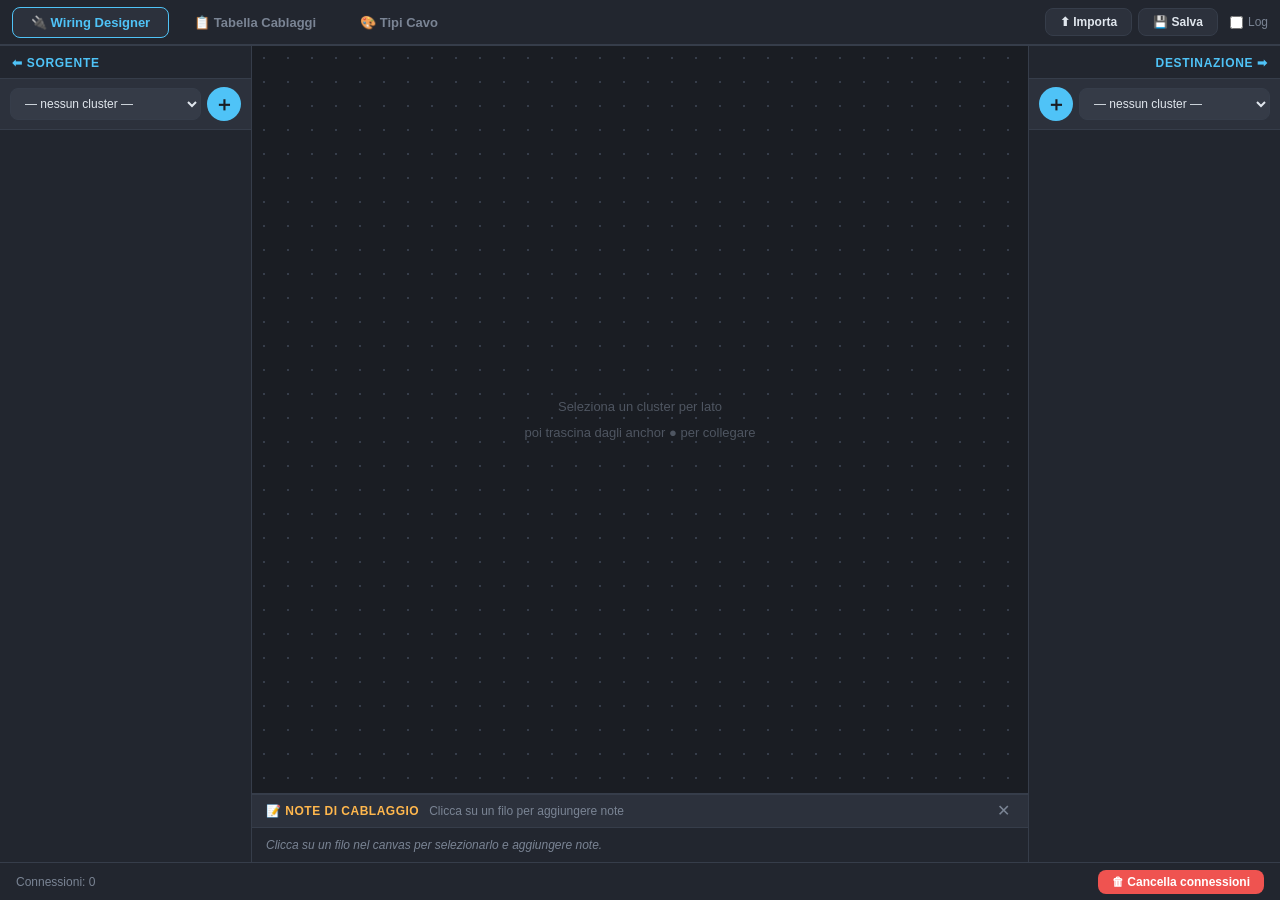
==== WiringApp/index.html @ 3b19d6c4 "App JS per descizione cablaggi" ====
<!DOCTYPE html>
<html lang="it">
<head>
  <meta charset="UTF-8"/>
  <meta name="viewport" content="width=device-width, initial-scale=1.0"/>
  <title>Wiring Designer</title>
  <link rel="stylesheet" href="style.css"/>
</head>
<body>

  <!-- TAB BAR -->
  <div class="tab-bar">
    <button class="tab-btn active" data-tab="wiring">🔌 Wiring Designer</button>
    <button class="tab-btn" data-tab="table">📋 Tabella Cablaggi</button>
    <button class="tab-btn" data-tab="wiretypes">🎨 Tipi Cavo</button>
    <div class="tab-spacer"></div>
    <button class="btn-icon" onclick="ImportExport.importJSON()">⬆ Importa</button>
    <button class="btn-icon" onclick="ImportExport.saveProject()">💾 Salva</button>
    <label class="log-toggle"><input type="checkbox" id="logToggle"/> Log</label>
  </div>

  <!-- TAB: WIRING -->
  <div id="tab-wiring" class="tab-content active">
    <div class="workspace">

      <!-- LEFT PANEL -->
      <div class="signal-panel" id="panel-left">
        <div class="panel-header">
          <span class="panel-title">⬅ Sorgente</span>
        </div>
        <div class="cluster-bar">
          <select id="clusterSelect-left" onchange="ClusterMgr.selectCluster('left', this.value)">
            <option value="">— nessun cluster —</option>
          </select>
          <button class="btn-cluster-add" title="Nuovo cluster" onclick="ClusterMgr.openAddCluster('left')">＋</button>
        </div>
        <div id="cluster-actions-left" class="cluster-action-bar" style="display:none">
          <button class="cab-btn cab-edit"    onclick="ClusterMgr.openEditCluster('left')">✏ Modifica</button>
          <button class="cab-btn cab-addpin"  onclick="ClusterMgr.openAddPin('left')">＋ Pin</button>
          <button class="cab-btn cab-del"     onclick="ClusterMgr.deleteCluster('left')">🗑</button>
        </div>
        <div class="signal-list" id="list-left"></div>
      </div>

      <!-- CENTER CANVAS -->
      <div class="canvas-wrapper">
        <div class="canvas-container" id="canvasContainer">
          <svg id="wiringSvg" width="100%" height="100%">
            <defs>
              <marker id="arrowEnd" markerWidth="8" markerHeight="8" refX="6" refY="3" orient="auto">
                <path d="M0,0 L0,6 L8,3 z" fill="#4fc3f7"/>
              </marker>
            </defs>
            <g id="wiresGroup"></g>
          </svg>
          <div id="dropZoneMsg">Seleziona un cluster per lato<br/>poi trascina dagli anchor ● per collegare</div>
        </div>

        <!-- WIRE NOTES PANEL (below canvas) -->
        <div class="wire-notes-panel" id="wireNotesPanel">
          <div class="wn-header">
            <span class="wn-title">📝 Note di Cablaggio</span>
            <span id="wn-conn-label" class="wn-conn-label">Clicca su un filo per aggiungere note</span>
            <button class="wn-close" onclick="WireNotes.deselect()" title="Chiudi">✕</button>
          </div>
          <div class="wn-body" id="wnBody">
            <p class="wn-hint">Clicca su un filo nel canvas per selezionarlo e aggiungere note.</p>
          </div>
        </div>
      </div>

      <!-- RIGHT PANEL -->
      <div class="signal-panel" id="panel-right">
        <div class="panel-header" style="justify-content:flex-end">
          <span class="panel-title">Destinazione ➡</span>
        </div>
        <div class="cluster-bar">
          <button class="btn-cluster-add" title="Nuovo cluster" onclick="ClusterMgr.openAddCluster('right')">＋</button>
          <select id="clusterSelect-right" onchange="ClusterMgr.selectCluster('right', this.value)">
            <option value="">— nessun cluster —</option>
          </select>
        </div>
        <div id="cluster-actions-right" class="cluster-action-bar" style="display:none">
          <button class="cab-btn cab-del"    onclick="ClusterMgr.deleteCluster('right')">🗑</button>
          <button class="cab-btn cab-addpin" onclick="ClusterMgr.openAddPin('right')">＋ Pin</button>
          <button class="cab-btn cab-edit"   onclick="ClusterMgr.openEditCluster('right')">✏ Modifica</button>
        </div>
        <div class="signal-list" id="list-right"></div>
      </div>

    </div>
    <div class="connections-bar">
      <span id="connCount">Connessioni: 0</span>
      <span id="activeInfo" class="active-info"></span>
      <button class="btn-danger-sm" onclick="WiringApp.clearConnections()">🗑 Cancella connessioni</button>
    </div>
  </div>

  <!-- TAB: TABLE -->
  <div id="tab-table" class="tab-content">
    <div class="table-toolbar">
      <button class="btn-primary" onclick="TableView.generate()">🔄 Genera</button>
      <button class="btn-secondary" onclick="TableView.exportCSV()">⬇ CSV</button>
      <button class="btn-secondary" onclick="TableView.exportJSON()">⬇ JSON</button>
      <label class="filter-label">
        Cluster:
        <select id="tableFilter" onchange="TableView.generate()"><option value="">Tutti</option></select>
      </label>
    </div>
    <div id="tableContainer">
      <p class="hint">Crea i collegamenti nel Wiring Designer, poi premi "Genera".</p>
    </div>
  </div>

  <!-- TAB: WIRE TYPES -->
  <div id="tab-wiretypes" class="tab-content">
    <div class="wt-toolbar">
      <span class="wt-toolbar-title">🎨 Gestione Tipi di Cavo</span>
      <button class="btn-primary" onclick="WireTypeMgr.openAdd()">＋ Nuovo tipo cavo</button>
    </div>
    <div id="wtContainer" class="wt-container">
      <p class="hint">Nessun tipo di cavo definito. Premi "Nuovo tipo cavo" per aggiungerne uno.</p>
    </div>
  </div>

  <!-- DRAG GHOST -->
  <div id="dragGhost" class="drag-ghost"></div>

  <!-- MODAL -->
  <div id="modalOverlay" class="modal-overlay" style="display:none">
    <div class="modal" id="modalBox"></div>
  </div>

  <!-- PIN TOOLTIP -->
  <div id="pinTooltip" class="pin-tooltip" style="display:none"></div>

  <input type="file" id="fileInput" accept=".json" style="display:none" onchange="ImportExport.onFileSelected(event)"/>
  <script src="script.js"></script>
</body>
</html>
---- WiringApp/style.css ----
*,*::before,*::after{box-sizing:border-box;margin:0;padding:0}
:root{
  --bg:#1a1d23;--surface:#22262f;--surface2:#2c313c;--surface3:#353b47;
  --accent:#4fc3f7;--accent2:#81c784;--accent3:#ffb74d;
  --danger:#ef5350;--text:#e0e6ed;--text-muted:#7a8494;
  --border:#363d4a;--panel-w:252px;--tab-h:46px;--radius:8px;
}
body{font-family:'Segoe UI',Arial,sans-serif;background:var(--bg);color:var(--text);
  height:100vh;display:flex;flex-direction:column;overflow:hidden;font-size:13px}

/* ── TAB BAR ── */
.tab-bar{display:flex;align-items:center;background:var(--surface);
  border-bottom:2px solid var(--border);height:var(--tab-h);padding:0 12px;gap:6px;flex-shrink:0}
.tab-btn{background:transparent;border:1px solid transparent;color:var(--text-muted);
  padding:7px 18px;border-radius:var(--radius);cursor:pointer;font-size:13px;font-weight:600;transition:all .2s}
.tab-btn:hover{color:var(--text);background:var(--surface2)}
.tab-btn.active{color:var(--accent);border-color:var(--accent);background:var(--surface2)}
.tab-spacer{flex:1}
.btn-icon{background:var(--surface2);border:1px solid var(--border);color:var(--text);
  padding:6px 14px;border-radius:var(--radius);cursor:pointer;font-size:12px;font-weight:600;transition:opacity .2s}
.btn-icon:hover{opacity:.75}
.log-toggle{color:var(--text-muted);display:flex;align-items:center;gap:5px;font-size:12px;margin-left:6px}
.log-toggle input{accent-color:var(--accent)}

/* ── LAYOUT ── */
.tab-content{display:none;flex:1;overflow:hidden;flex-direction:column}
.tab-content.active{display:flex}
.workspace{display:flex;flex:1;overflow:hidden}

/* ── PANELS ── */
.signal-panel{width:var(--panel-w);background:var(--surface);
  border-right:1px solid var(--border);display:flex;flex-direction:column;flex-shrink:0}
#panel-right{border-right:none;border-left:1px solid var(--border)}

.panel-header{display:flex;align-items:center;justify-content:space-between;
  padding:10px 12px 8px;border-bottom:1px solid var(--border)}
.panel-title{font-weight:700;font-size:12px;text-transform:uppercase;letter-spacing:.7px;color:var(--accent)}

/* ── CLUSTER BAR ── */
.cluster-bar{display:flex;align-items:center;gap:6px;padding:8px 10px;
  border-bottom:1px solid var(--border);background:var(--surface2)}
.cluster-bar select{flex:1;background:var(--surface3);border:1px solid var(--border);
  color:var(--text);padding:7px 10px;border-radius:var(--radius);font-size:12px;cursor:pointer;min-width:0}
.cluster-bar select:focus{outline:none;border-color:var(--accent)}
.btn-cluster-add{width:34px;height:34px;border-radius:50%;background:var(--accent);border:none;
  color:var(--bg);font-size:20px;font-weight:700;cursor:pointer;display:flex;align-items:center;
  justify-content:center;flex-shrink:0;transition:transform .15s,opacity .2s;line-height:1}
.btn-cluster-add:hover{transform:scale(1.12);opacity:.9}

/* ── CLUSTER ACTION BAR ── */
.cluster-action-bar{display:flex;gap:6px;padding:7px 10px;border-bottom:1px solid var(--border);
  background:var(--surface3)}
.cab-btn{flex:1;border:none;border-radius:var(--radius);padding:7px 0;cursor:pointer;
  font-size:12px;font-weight:700;transition:opacity .2s;white-space:nowrap}
.cab-edit  {background:#1565c0;color:#fff}
.cab-addpin{background:var(--accent2);color:#111}
.cab-del   {flex:0 0 42px;background:var(--danger);color:#fff;font-size:16px;padding:7px 0}
.cab-btn:hover{opacity:.8}

/* ── SIGNAL LIST ── */
.signal-list{flex:1;overflow-y:auto;padding:6px;display:flex;flex-direction:column;gap:4px}
.signal-list::-webkit-scrollbar{width:5px}
.signal-list::-webkit-scrollbar-thumb{background:var(--border);border-radius:4px}

/* ── CLUSTER WIRE LEGEND ── */
.wire-legend{display:flex;flex-wrap:wrap;gap:4px;padding:4px 6px 2px}
.wire-badge{display:flex;align-items:center;gap:4px;background:var(--surface2);
  border:1px solid var(--border);border-radius:4px;padding:3px 8px;font-size:10px;font-weight:600}
.wire-dot{width:9px;height:9px;border-radius:50%;flex-shrink:0}

/* ── SIGNAL ITEM ── */
.signal-item{display:flex;align-items:center;gap:6px;background:var(--surface2);
  border:1px solid var(--border);border-radius:var(--radius);padding:0 8px 0 6px;
  height:38px;user-select:none;position:relative;transition:border-color .15s,background .15s}
.signal-item:hover{background:var(--surface3);border-color:var(--accent)}
.signal-item.connected{border-right:3px solid var(--accent2)}
#panel-right .signal-item.connected{border-right:1px solid var(--border);border-left:3px solid var(--accent2)}
.signal-item.multi-conn{border-right:3px solid var(--accent3)}
#panel-right .signal-item.multi-conn{border-left:3px solid var(--accent3);border-right:1px solid var(--border)}
.signal-item.drag-over-item{border-color:var(--accent3);background:var(--surface3)}
.signal-item.dragging{opacity:.35}

.sig-color-bar{width:5px;height:22px;border-radius:3px;flex-shrink:0}
.sig-name{flex:1;overflow:hidden;text-overflow:ellipsis;white-space:nowrap;font-size:12px;font-weight:600}
.sig-type{font-size:10px;color:var(--text-muted);background:var(--bg);
  border-radius:4px;padding:1px 6px;flex-shrink:0}
.sig-wire-badge{font-size:9px;padding:2px 5px;border-radius:3px;font-weight:700;flex-shrink:0}
.sig-conn-count{font-size:10px;font-weight:700;background:var(--accent3);color:#111;
  border-radius:10px;padding:1px 6px;flex-shrink:0;display:none}
.sig-conn-count.visible{display:inline-block}

.btn-del,.btn-props{background:transparent;border:none;cursor:pointer;
  font-size:15px;padding:0 3px;transition:color .15s;flex-shrink:0;line-height:1}
.btn-del{color:var(--border)}.btn-del:hover{color:var(--danger)}
.btn-props{color:var(--border)}.btn-props:hover{color:var(--accent3)}
.drag-handle{color:var(--border);cursor:grab;font-size:16px;flex-shrink:0;
  padding:0 2px;line-height:1;transition:color .15s}
.drag-handle:hover{color:var(--text-muted)}

/* ── ANCHOR ── */
.signal-anchor{position:absolute;width:14px;height:14px;border-radius:50%;
  background:var(--accent);top:50%;transform:translateY(-50%);
  cursor:crosshair;z-index:10;border:2px solid var(--surface);transition:transform .15s,background .15s}
.signal-anchor:hover{transform:translateY(-50%) scale(1.8);background:var(--accent2)}
#panel-left  .signal-anchor{right:-8px}
#panel-right .signal-anchor{left:-8px}

/* ── CANVAS ── */
.canvas-container{flex:1;position:relative;overflow:hidden;
  background:radial-gradient(circle,var(--border) 1px,transparent 1px) 0 0/24px 24px,var(--bg)}
#wiringSvg{position:absolute;top:0;left:0;pointer-events:none}
#wiringSvg .wire{stroke-width:2.5;fill:none;pointer-events:stroke;cursor:pointer;transition:stroke-width .15s}
#wiringSvg .wire:hover{stroke-width:5}
#wiringSvg .wire.temp{stroke:#888;stroke-dasharray:7 4;stroke-width:1.5}
#dropZoneMsg{position:absolute;top:50%;left:50%;transform:translate(-50%,-50%);
  color:var(--text-muted);font-size:13px;pointer-events:none;text-align:center;opacity:.55;line-height:2}

/* ── BOTTOM BAR ── */
.connections-bar{height:38px;background:var(--surface);border-top:1px solid var(--border);
  display:flex;align-items:center;padding:0 16px;gap:16px;flex-shrink:0;font-size:12px;color:var(--text-muted)}
.active-info{color:var(--accent3);font-weight:700}
.btn-danger-sm{background:var(--danger);color:#fff;border:none;border-radius:var(--radius);
  padding:5px 14px;cursor:pointer;font-size:12px;font-weight:600;margin-left:auto;transition:opacity .2s}
.btn-danger-sm:hover{opacity:.8}

/* ── TABLE ── */
.btn-primary,.btn-secondary{border:none;border-radius:var(--radius);padding:7px 16px;
  cursor:pointer;font-size:12px;font-weight:600;transition:opacity .2s}
.btn-primary{background:var(--accent);color:var(--bg)}
.btn-secondary{background:var(--surface2);color:var(--text);border:1px solid var(--border)}
.btn-primary:hover,.btn-secondary:hover{opacity:.8}
.table-toolbar{display:flex;align-items:center;gap:8px;padding:8px 14px;
  background:var(--surface);border-bottom:1px solid var(--border);flex-shrink:0}
.filter-label{color:var(--text-muted);font-size:12px;display:flex;align-items:center;gap:7px;margin-left:auto}
.filter-label select{background:var(--surface2);border:1px solid var(--border);color:var(--text);
  padding:5px 9px;border-radius:var(--radius);font-size:12px}
#tableContainer{flex:1;overflow:auto;padding:16px}
.hint{color:var(--text-muted);text-align:center;margin-top:50px;font-size:13px}
.wiring-table{width:100%;border-collapse:collapse;font-size:12px}
.wiring-table th,.wiring-table td{border:1px solid var(--border);padding:8px 11px;text-align:left}
.wiring-table th{background:var(--surface2);color:var(--accent);font-weight:700;position:sticky;top:0;z-index:1}
.wiring-table tr:nth-child(even) td{background:var(--surface)}
.wiring-table tr:hover td{background:var(--surface2)}
.wire-swatch{display:inline-block;width:12px;height:12px;border-radius:2px;
  vertical-align:middle;margin-right:5px;border:1px solid rgba(255,255,255,.2)}

/* ── DRAG GHOST ── */
.drag-ghost{position:fixed;pointer-events:none;background:var(--accent);color:var(--bg);
  padding:5px 12px;border-radius:var(--radius);font-size:12px;font-weight:700;
  z-index:9999;display:none;white-space:nowrap;box-shadow:0 4px 18px rgba(0,0,0,.45)}

/* ── PIN TOOLTIP ── */
.pin-tooltip{position:fixed;background:var(--surface2);border:1px solid var(--accent);
  border-radius:var(--radius);padding:11px 15px;z-index:600;font-size:12px;
  box-shadow:0 6px 24px rgba(0,0,0,.55);min-width:210px;pointer-events:none;line-height:1.8}
.tt-row{display:flex;gap:8px;align-items:center}
.tt-label{color:var(--text-muted);width:72px;flex-shrink:0;font-size:11px}
.tt-val{color:var(--text);font-weight:600}
.tt-color{width:14px;height:14px;border-radius:3px;border:1px solid rgba(255,255,255,.25);display:inline-block;flex-shrink:0}

/* ── MODAL ── */
.modal-overlay{position:fixed;inset:0;background:rgba(0,0,0,.68);
  display:flex;align-items:center;justify-content:center;z-index:1000}
.modal{background:var(--surface);border:1px solid var(--border);border-radius:12px;
  padding:22px 26px;min-width:340px;max-width:520px;width:94%;
  display:flex;flex-direction:column;gap:14px;max-height:92vh;overflow-y:auto}
.modal h3{color:var(--accent);font-size:15px;font-weight:700;
  border-bottom:1px solid var(--border);padding-bottom:10px}
.modal label{font-size:12px;color:var(--text-muted);display:flex;flex-direction:column;gap:5px}
.modal input,.modal select,.modal textarea{
  background:var(--surface2);border:1px solid var(--border);color:var(--text);
  padding:9px 12px;border-radius:var(--radius);font-size:13px;width:100%;
  transition:border-color .2s}
.modal input:focus,.modal select:focus,.modal textarea:focus{outline:none;border-color:var(--accent)}
.modal textarea{resize:vertical;min-height:60px;font-family:inherit}
.modal-actions{display:flex;gap:10px;justify-content:flex-end;margin-top:6px}
.modal-row{display:grid;grid-template-columns:1fr 1fr;gap:12px}
.modal-btn-confirm{background:var(--accent);color:var(--bg);border:none;border-radius:var(--radius);
  padding:9px 22px;cursor:pointer;font-size:13px;font-weight:700;transition:opacity .2s}
.modal-btn-confirm:hover{opacity:.85}
.modal-btn-cancel{background:var(--surface2);color:var(--text);border:1px solid var(--border);
  border-radius:var(--radius);padding:9px 18px;cursor:pointer;font-size:13px;transition:opacity .2s}
.modal-btn-cancel:hover{opacity:.75}
.modal-section{font-size:11px;text-transform:uppercase;letter-spacing:.6px;
  color:var(--text-muted);border-top:1px solid var(--border);padding-top:10px;font-weight:700}

/* ── CANVAS WRAPPER (canvas + notes panel) ── */
.canvas-wrapper{flex:1;display:flex;flex-direction:column;overflow:hidden}
.canvas-container{flex:1;position:relative;overflow:hidden;
  background:radial-gradient(circle,var(--border) 1px,transparent 1px) 0 0/24px 24px,var(--bg)}

/* ── WIRE NOTES PANEL ── */
.wire-notes-panel{flex-shrink:0;background:var(--surface);border-top:2px solid var(--border);
  display:flex;flex-direction:column;max-height:220px;transition:max-height .25s}
.wire-notes-panel.expanded{max-height:220px}
.wn-header{display:flex;align-items:center;gap:10px;padding:8px 14px;
  border-bottom:1px solid var(--border);background:var(--surface2);flex-shrink:0}
.wn-title{font-weight:700;font-size:12px;color:var(--accent3);text-transform:uppercase;letter-spacing:.5px}
.wn-conn-label{flex:1;font-size:12px;color:var(--text-muted);overflow:hidden;
  text-overflow:ellipsis;white-space:nowrap}
.wn-conn-label.active{color:var(--text);font-weight:600}
.wn-close{background:transparent;border:none;color:var(--text-muted);cursor:pointer;
  font-size:16px;padding:0 4px;transition:color .15s;line-height:1}
.wn-close:hover{color:var(--danger)}
.wn-body{padding:10px 14px;overflow-y:auto;flex:1}
.wn-hint{color:var(--text-muted);font-size:12px;font-style:italic}

/* wire notes form */
.wn-form{display:flex;flex-direction:column;gap:10px}
.wn-row{display:grid;grid-template-columns:1fr 1fr 1fr;gap:10px}
.wn-field{display:flex;flex-direction:column;gap:4px}
.wn-field label{font-size:11px;color:var(--text-muted);text-transform:uppercase;letter-spacing:.4px}
.wn-field input,.wn-field select,.wn-field textarea{
  background:var(--surface2);border:1px solid var(--border);color:var(--text);
  padding:6px 9px;border-radius:var(--radius);font-size:12px;width:100%;transition:border-color .2s}
.wn-field input:focus,.wn-field select:focus,.wn-field textarea:focus{outline:none;border-color:var(--accent3)}
.wn-field textarea{resize:vertical;min-height:48px;font-family:inherit}
.wn-save-row{display:flex;gap:8px;justify-content:flex-end;align-items:center}
.wn-saved-msg{font-size:11px;color:var(--accent2);opacity:0;transition:opacity .4s}
.wn-saved-msg.show{opacity:1}
.btn-wn-save{background:var(--accent3);color:#111;border:none;border-radius:var(--radius);
  padding:7px 18px;cursor:pointer;font-size:12px;font-weight:700;transition:opacity .2s}
.btn-wn-save:hover{opacity:.8}
.btn-wn-del{background:transparent;border:1px solid var(--danger);color:var(--danger);
  border-radius:var(--radius);padding:6px 12px;cursor:pointer;font-size:12px;transition:opacity .2s}
.btn-wn-del:hover{opacity:.75}

/* selected wire highlight */
#wiringSvg .wire.selected{stroke-width:5;filter:drop-shadow(0 0 6px currentColor)}

/* ── WIRE TYPES TAB ── */
.wt-toolbar{display:flex;align-items:center;gap:14px;padding:12px 16px;
  background:var(--surface);border-bottom:1px solid var(--border);flex-shrink:0}
.wt-toolbar-title{font-weight:700;font-size:14px;color:var(--accent)}
.wt-container{flex:1;overflow-y:auto;padding:16px;display:flex;flex-direction:column;gap:10px}
.wt-card{display:flex;align-items:center;gap:14px;background:var(--surface2);
  border:1px solid var(--border);border-radius:10px;padding:12px 16px;
  transition:border-color .15s;position:relative;overflow:hidden}
.wt-card::before{content:'';position:absolute;left:0;top:0;bottom:0;width:6px;background:var(--wt-color,#555);border-radius:10px 0 0 10px}
.wt-card:hover{border-color:var(--accent)}
.wt-swatch{width:36px;height:36px;border-radius:8px;flex-shrink:0;
  border:2px solid rgba(255,255,255,.15);box-shadow:0 2px 8px rgba(0,0,0,.3)}
.wt-info{flex:1;display:flex;flex-direction:column;gap:3px;min-width:0}
.wt-name{font-weight:700;font-size:13px;overflow:hidden;text-overflow:ellipsis;white-space:nowrap}
.wt-meta{display:flex;gap:10px;flex-wrap:wrap}
.wt-meta-item{font-size:11px;color:var(--text-muted);display:flex;gap:4px;align-items:center}
.wt-meta-item strong{color:var(--text)}
.wt-notes-text{font-size:11px;color:var(--text-muted);font-style:italic;
  overflow:hidden;text-overflow:ellipsis;white-space:nowrap;max-width:300px}
.wt-actions{display:flex;gap:6px;flex-shrink:0}
.btn-wt-edit{background:var(--surface3);border:1px solid var(--border);color:var(--text);
  padding:6px 14px;border-radius:var(--radius);cursor:pointer;font-size:12px;font-weight:600;transition:opacity .2s}
.btn-wt-edit:hover{border-color:var(--accent);color:var(--accent)}
.btn-wt-del{background:transparent;border:1px solid var(--border);color:var(--text-muted);
  padding:6px 10px;border-radius:var(--radius);cursor:pointer;font-size:14px;transition:color .15s}
.btn-wt-del:hover{color:var(--danger);border-color:var(--danger)}
.wt-empty{color:var(--text-muted);text-align:center;margin-top:50px;font-size:13px}
.wt-usage-badge{background:var(--surface3);border:1px solid var(--border);border-radius:12px;
  padding:2px 10px;font-size:10px;color:var(--text-muted);font-weight:600;flex-shrink:0}
.wt-usage-badge.used{color:var(--accent2);border-color:var(--accent2)}

/* color input */
input[type=color]{width:48px;height:36px;padding:2px;border-radius:var(--radius);
  border:1px solid var(--border);background:var(--surface2);cursor:pointer}
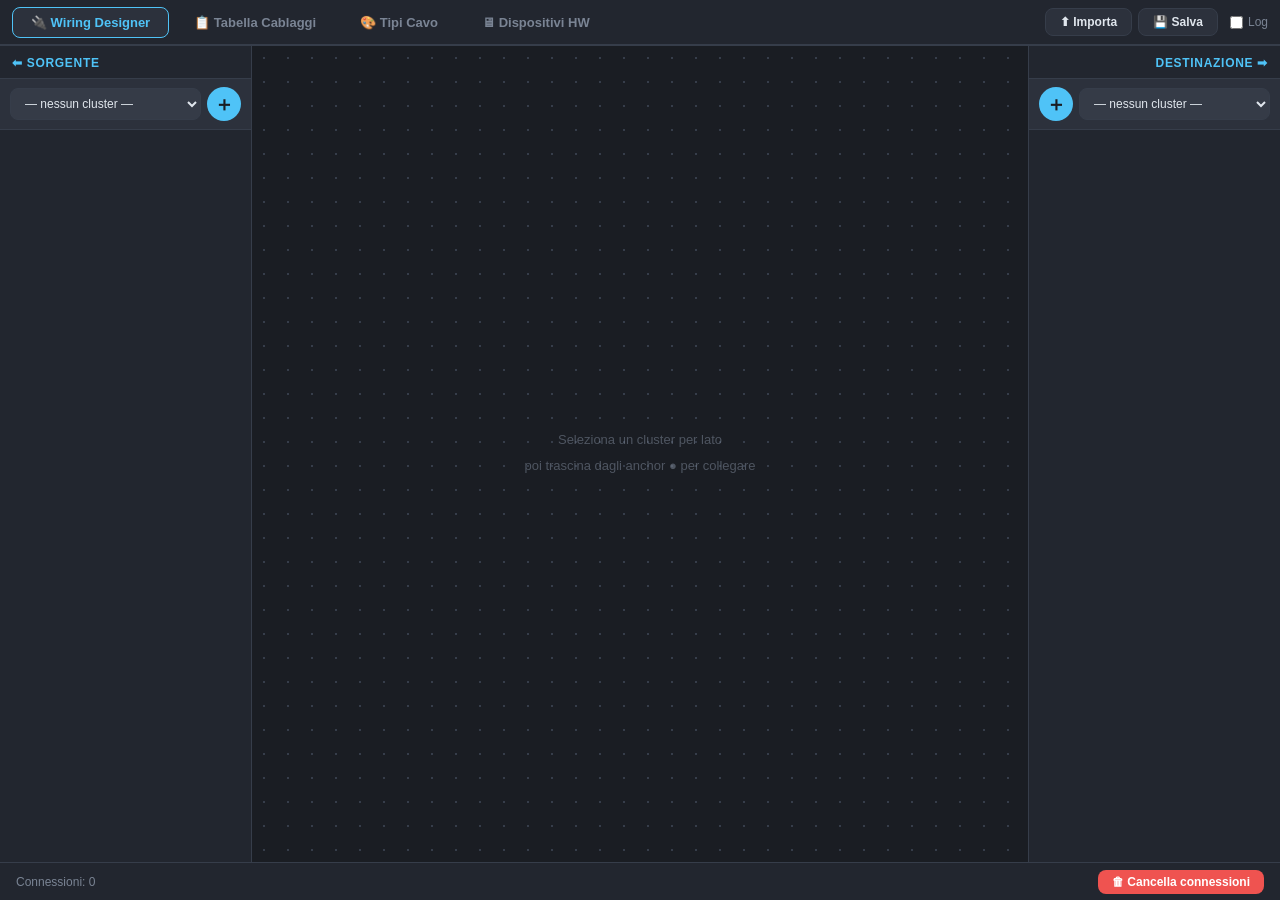
==== commit f6afcabb: "release 4.7 Avanzamento progetto Perplexity alla releease 4.7." ====
--- a/WiringApp/index.html
+++ b/WiringApp/index.html
@@ -13,6 +13,7 @@
     <button class="tab-btn active" data-tab="wiring">🔌 Wiring Designer</button>
     <button class="tab-btn" data-tab="table">📋 Tabella Cablaggi</button>
     <button class="tab-btn" data-tab="wiretypes">🎨 Tipi Cavo</button>
+    <button class="tab-btn" data-tab="devices">🖥 Dispositivi HW</button>
     <div class="tab-spacer"></div>
     <button class="btn-icon" onclick="ImportExport.importJSON()">⬆ Importa</button>
     <button class="btn-icon" onclick="ImportExport.saveProject()">💾 Salva</button>
@@ -123,7 +124,18 @@
     </div>
   </div>
 
-  <!-- DRAG GHOST -->
+  <!-- TAB: DEVICES -->
+  <div id="tab-devices" class="tab-content">
+    <div class="wt-toolbar">
+      <span class="wt-toolbar-title">🖥 Dispositivi Hardware</span>
+      <button class="btn-primary" onclick="DeviceMgr.openAdd()">＋ Nuovo Dispositivo</button>
+    </div>
+    <div id="devContainer" class="wt-container">
+      <p class="hint">Nessun dispositivo. Premi "＋ Nuovo Dispositivo".</p>
+    </div>
+  </div>
+
+    <!-- DRAG GHOST -->
   <div id="dragGhost" class="drag-ghost"></div>
 
   <!-- MODAL -->
--- a/WiringApp/style.css
+++ b/WiringApp/style.css
@@ -110,8 +110,9 @@
 .canvas-container{flex:1;position:relative;overflow:hidden;
   background:radial-gradient(circle,var(--border) 1px,transparent 1px) 0 0/24px 24px,var(--bg)}
 #wiringSvg{position:absolute;top:0;left:0;pointer-events:none}
-#wiringSvg .wire{stroke-width:2.5;fill:none;pointer-events:stroke;cursor:pointer;transition:stroke-width .15s}
-#wiringSvg .wire:hover{stroke-width:5}
+#wiringSvg .wire{stroke-width:2.5;fill:none;pointer-events:visibleStroke;cursor:pointer;transition:stroke-width .15s,filter .15s,opacity .15s}
+#wiringSvg .wire:hover{stroke-width:4.5}
+#wiringSvg .wire.hovered{stroke-width:4.5;filter:drop-shadow(0 0 5px currentColor);opacity:.9}
 #wiringSvg .wire.temp{stroke:#888;stroke-dasharray:7 4;stroke-width:1.5}
 #dropZoneMsg{position:absolute;top:50%;left:50%;transform:translate(-50%,-50%);
   color:var(--text-muted);font-size:13px;pointer-events:none;text-align:center;opacity:.55;line-height:2}
@@ -191,9 +192,21 @@
   background:radial-gradient(circle,var(--border) 1px,transparent 1px) 0 0/24px 24px,var(--bg)}
 
 /* ── WIRE NOTES PANEL ── */
-.wire-notes-panel{flex-shrink:0;background:var(--surface);border-top:2px solid var(--border);
-  display:flex;flex-direction:column;max-height:220px;transition:max-height .25s}
-.wire-notes-panel.expanded{max-height:220px}
+.wire-notes-panel{
+  flex-shrink:0;background:var(--surface);
+  border-top:2px solid transparent;
+  display:flex;flex-direction:column;
+  max-height:0;overflow:hidden;
+  transition:max-height .32s cubic-bezier(.4,0,.2,1),
+             border-top-color .32s,
+             opacity .25s;
+  opacity:0;
+}
+.wire-notes-panel.wn-visible{
+  max-height:230px;
+  border-top-color:var(--accent);
+  opacity:1;
+}
 .wn-header{display:flex;align-items:center;gap:10px;padding:8px 14px;
   border-bottom:1px solid var(--border);background:var(--surface2);flex-shrink:0}
 .wn-title{font-weight:700;font-size:12px;color:var(--accent3);text-transform:uppercase;letter-spacing:.5px}
@@ -227,7 +240,7 @@
 .btn-wn-del:hover{opacity:.75}
 
 /* selected wire highlight */
-#wiringSvg .wire.selected{stroke-width:5;filter:drop-shadow(0 0 6px currentColor)}
+#wiringSvg .wire.selected{stroke-width:5;filter:drop-shadow(0 0 8px currentColor);opacity:1}
 
 /* ── WIRE TYPES TAB ── */
 .wt-toolbar{display:flex;align-items:center;gap:14px;padding:12px 16px;
@@ -263,3 +276,101 @@
 /* color input */
 input[type=color]{width:48px;height:36px;padding:2px;border-radius:var(--radius);
   border:1px solid var(--border);background:var(--surface2);cursor:pointer}
+
+/* ─── DEVICE CARDS ─────────────────────────────────────────── */
+.dev-card{background:var(--surface2);border:1px solid var(--border);border-radius:10px;
+  overflow:hidden;transition:border-color .15s}
+.dev-card:hover{border-color:var(--accent)}
+.dev-card-header{display:flex;align-items:center;gap:10px;padding:12px 16px;
+  background:var(--surface3);border-bottom:1px solid var(--border);flex-wrap:wrap}
+.dev-icon{font-size:20px;flex-shrink:0}
+.dev-name{font-weight:700;font-size:14px;color:var(--text)}
+.dev-desc{font-size:11px;color:var(--text-muted);font-style:italic}
+.dev-header-actions{display:flex;gap:6px;align-items:center;margin-left:auto;flex-wrap:wrap}
+
+.dev-pins-grid{padding:10px 14px;display:flex;flex-direction:column;gap:4px}
+.dev-pin-row{display:flex;align-items:center;gap:8px;padding:5px 8px;
+  background:var(--surface);border:1px solid var(--border);border-radius:6px;
+  font-size:12px;transition:background .15s}
+.dev-pin-row:hover{background:var(--surface3)}
+.dev-pin-idx{width:22px;text-align:right;color:var(--text-muted);font-size:11px;flex-shrink:0;font-weight:700}
+.dev-pin-color{width:8px;height:18px;border-radius:3px;flex-shrink:0;border:1px solid rgba(255,255,255,.15)}
+.dev-pin-name{font-weight:700;min-width:70px}
+.dev-pin-type{font-size:10px;color:var(--text-muted);background:var(--bg);
+  border-radius:4px;padding:1px 6px;flex-shrink:0}
+.dev-pin-desc{flex:1;color:var(--text-muted);font-size:11px;overflow:hidden;
+  text-overflow:ellipsis;white-space:nowrap}
+.dev-pin-del{background:transparent;border:none;color:var(--border);cursor:pointer;
+  font-size:14px;padding:0 3px;transition:color .15s;flex-shrink:0}
+.dev-pin-del:hover{color:var(--danger)}
+.dev-addpin-btn{margin-top:4px;background:transparent;border:1px dashed var(--border);
+  color:var(--text-muted);border-radius:6px;padding:6px;cursor:pointer;font-size:12px;
+  font-weight:600;transition:border-color .15s,color .15s;text-align:center}
+.dev-addpin-btn:hover{border-color:var(--accent2);color:var(--accent2)}
+
+/* ─── CANVAS DEVICE BOXES ─────────────────────────────────── */
+.canvas-dev-box{
+  position:absolute;pointer-events:all;
+  background:var(--surface);border:1.5px solid var(--accent);
+  border-radius:10px;min-width:200px;max-width:260px;
+  box-shadow:0 4px 24px rgba(0,0,0,.5),0 0 0 1px rgba(79,195,247,.15);
+  z-index:10;overflow:hidden;
+  animation:fadeInScale .15s ease;
+}
+@keyframes fadeInScale{from{opacity:0;transform:scale(.95)}to{opacity:1;transform:scale(1)}}
+.cdb-header{
+  display:flex;align-items:center;gap:7px;
+  padding:7px 10px;background:var(--surface3);
+  border-bottom:1px solid var(--border);user-select:none;
+}
+.cdb-icon{font-size:16px;flex-shrink:0}
+.cdb-name{flex:1;font-weight:700;font-size:12px;color:var(--accent);
+  overflow:hidden;text-overflow:ellipsis;white-space:nowrap}
+.cdb-close{background:transparent;border:none;color:var(--text-muted);
+  cursor:pointer;font-size:16px;padding:0 2px;line-height:1;transition:color .15s}
+.cdb-close:hover{color:var(--danger)}
+.cdb-pins{display:flex;flex-direction:column;gap:2px;padding:6px}
+.cdb-pin-item{padding:4px 6px !important;min-height:30px !important;font-size:11px}
+.cdb-pin-item .sig-name{font-size:11px}
+.cdb-pin-item .sig-type{font-size:10px}
+.cdb-anchor{right:4px !important}
+
+/* ─── DEV PIN EDIT BUTTON ────────────────────────────────── */
+.dev-pin-edit{
+  background:transparent;border:1px solid var(--border);
+  color:var(--text-muted);border-radius:4px;
+  padding:2px 6px;cursor:pointer;font-size:11px;
+  transition:color .15s,border-color .15s;flex-shrink:0;
+  order:-1;
+}
+.dev-pin-edit:hover{color:var(--accent);border-color:var(--accent)}
+.dev-pin-note{font-size:10px;color:var(--accent3);background:var(--surface3);
+  border-radius:3px;padding:1px 5px;flex-shrink:0;
+  overflow:hidden;text-overflow:ellipsis;white-space:nowrap;max-width:120px}
+
+/* ─── BTN CANVAS ─────────────────────────────────────────── */
+.btn-canvas{background:var(--surface3);border-color:var(--accent3) !important;
+  color:var(--accent3) !important;}
+.btn-canvas:hover{background:var(--accent3);color:#111 !important;}
+
+/* ─── CDB DUAL ANCHORS ──────────────────────────────────── */
+/* Left anchor: sits at the very left of the pin row (first child in flexbox) */
+.cdb-anchor-left{
+  position:relative !important;left:0 !important;right:auto !important;
+  top:auto !important;transform:none !important;
+  width:11px;height:11px;border-radius:50%;
+  cursor:crosshair;flex-shrink:0;order:-1;
+  background:var(--accent2);border:2px solid var(--bg);
+  margin-right:2px;
+}
+.cdb-anchor-left:hover{ box-shadow:0 0 0 5px rgba(102,187,106,.4); }
+
+/* Right anchor: sits at the very right of the pin row (last child via margin-left:auto) */
+.cdb-anchor-right{
+  position:relative !important;right:0 !important;left:auto !important;
+  top:auto !important;transform:none !important;
+  width:11px;height:11px;border-radius:50%;
+  cursor:crosshair;flex-shrink:0;margin-left:auto;
+  background:var(--accent3);border:2px solid var(--bg);
+}
+.cdb-anchor-right:hover{ box-shadow:0 0 0 5px rgba(255,183,77,.4); }
